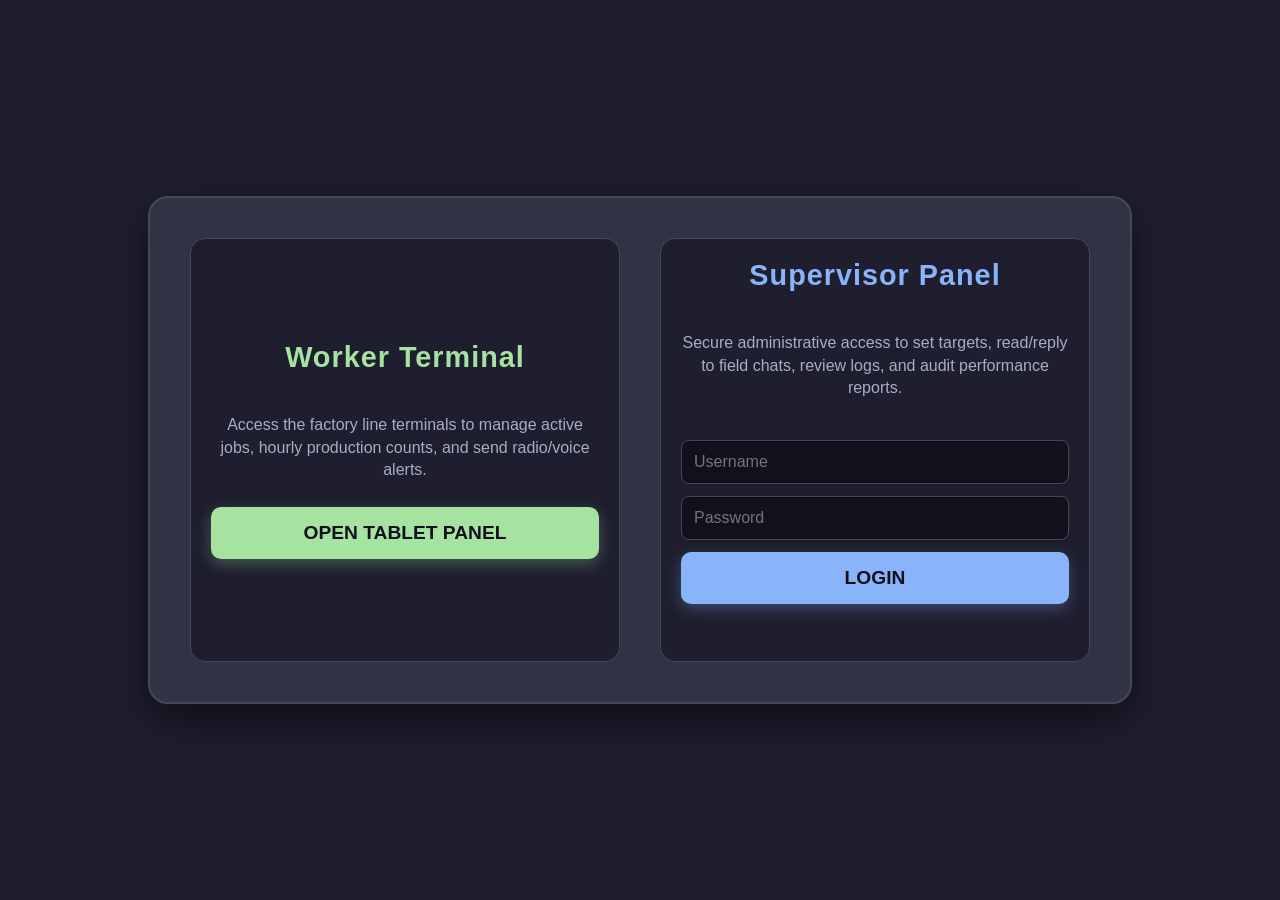
==== index.html @ f17b03d1 "Create index.html" ====
<!DOCTYPE html>
<html lang="en">
<head>
    <meta charset="UTF-8">
    <meta name="viewport" content="width=device-width, initial-scale=1.0">
    <title>Factory Production Portal</title>
    <style>
        body { font-family: 'Segoe UI', Tahoma, Geneva, Verdana, sans-serif; background-color: #1e1e2e; color: #cdd6f4; margin: 0; padding: 0; display: flex; justify-content: center; align-items: center; height: 100vh; }
        .portal-container { display: flex; gap: 40px; background-color: #313244; padding: 40px; border-radius: 20px; box-shadow: 0 15px 40px rgba(0,0,0,0.5); border: 2px solid #45475a; max-width: 900px; width: 90%; }
        .portal-section { flex: 1; display: flex; flex-direction: column; align-items: center; justify-content: center; padding: 20px; border-radius: 15px; background-color: #1e1e2e; border: 1px solid #45475a; text-align: center; }
        .portal-section h2 { margin-top: 0; font-size: 1.8rem; letter-spacing: 1px; }
        .section-worker h2 { color: #a6e3a1; }
        .section-supervisor h2 { color: #89b4fa; }
        p { color: #a6adc8; font-size: 1rem; margin-bottom: 25px; line-height: 1.4; }
        .btn-portal { border: none; padding: 15px 30px; font-size: 1.2rem; font-weight: bold; border-radius: 10px; cursor: pointer; width: 100%; box-sizing: border-box; transition: 0.2s; text-transform: uppercase; }
        .btn-worker { background-color: #a6e3a1; color: #11111b; box-shadow: 0 5px 15px rgba(166, 227, 161, 0.3); }
        .btn-worker:hover { background-color: #94e2d5; }
        .btn-supervisor { background-color: #89b4fa; color: #11111b; box-shadow: 0 5px 15px rgba(137, 180, 250, 0.3); }
        .btn-supervisor:hover { background-color: #74c7ec; }
        
        .login-form { width: 100%; display: flex; flex-direction: column; gap: 12px; margin-top: 15px; }
        .login-form input { padding: 12px; border-radius: 8px; border: 1px solid #45475a; background-color: #11111b; color: #fff; font-size: 1rem; }
        .error-msg { color: #f38ba8; font-size: 0.95rem; font-weight: bold; min-height: 20px; margin-top: 5px; }
    </style>
</head>
<body>

    <div class="portal-container">
        
        <div class="portal-section section-worker">
            <h2>Worker Terminal</h2>
            <p>Access the factory line terminals to manage active jobs, hourly production counts, and send radio/voice alerts.</p>
            <button class="btn-portal btn-worker" onclick="window.location.href='ProductivityStation.html'">Open Tablet Panel</button>
        </div>

        <div class="portal-section section-supervisor">
            <h2>Supervisor Panel</h2>
            <p>Secure administrative access to set targets, read/reply to field chats, review logs, and audit performance reports.</p>
            
            <div class="login-form">
                <input type="text" id="username" placeholder="Username">
                <input type="password" id="password" placeholder="Password" onkeypress="if(event.key === 'Enter') handleLogin()">
                <button class="btn-portal btn-supervisor" onclick="handleLogin()">Login</button>
                <div class="error-msg" id="errorMsg"></div>
            </div>
        </div>

    </div>

<script>
    // 🔥 ΒΑΛΕ ΕΔΩ ΤΟ ΔΙΚΟ ΣΟΥ RENDER URL 🔥
    const SERVER_URL = "https://my-factory-server.onrender.com";

    function handleLogin() {
        const u = document.getElementById('username').value.trim();
        const p = document.getElementById('password').value;
        const err = document.getElementById('errorMsg');
        err.textContent = "";

        if(u === "" || p === "") { err.textContent = "Please fill in all fields."; return; }

        fetch(`${SERVER_URL}/api/login`, {
            method: 'POST',
            headers: { 'Content-Type': 'application/json' },
            body: JSON.stringify({ username: u, password: p })
        })
        .then(res => {
            if(!res.ok) throw new Error("Invalid Credentials");
            return res.json();
        })
        .then(data => {
            // Επιτυχία! Αποθηκεύουμε ένα "κλειδί" στη μνήμη του browser για τη συγκεκριμένη καρτέλα
            sessionStorage.setItem('supervisor_logged_in', 'true');
            window.location.href = 'supervisor.html';
        })
        .catch(error => {
            err.textContent = "❌ Invalid Username or Password!";
        });
    }
</script>
</body>
</html>
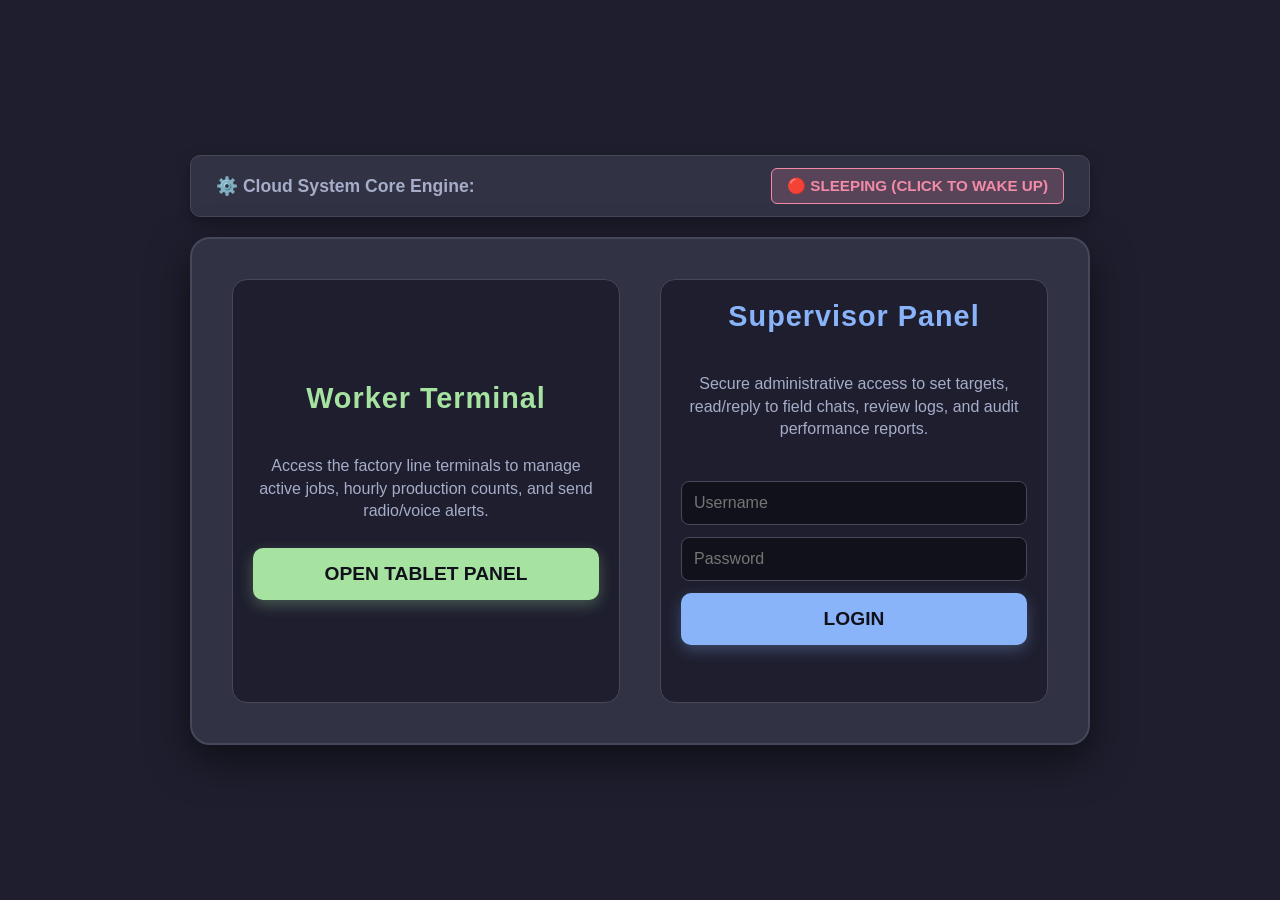
==== commit e3b941c9: "Update index.html" ====
--- a/index.html
+++ b/index.html
@@ -5,8 +5,20 @@
     <meta name="viewport" content="width=device-width, initial-scale=1.0">
     <title>Factory Production Portal</title>
     <style>
-        body { font-family: 'Segoe UI', Tahoma, Geneva, Verdana, sans-serif; background-color: #1e1e2e; color: #cdd6f4; margin: 0; padding: 0; display: flex; justify-content: center; align-items: center; height: 100vh; }
-        .portal-container { display: flex; gap: 40px; background-color: #313244; padding: 40px; border-radius: 20px; box-shadow: 0 15px 40px rgba(0,0,0,0.5); border: 2px solid #45475a; max-width: 900px; width: 90%; }
+        body { font-family: 'Segoe UI', Tahoma, Geneva, Verdana, sans-serif; background-color: #1e1e2e; color: #cdd6f4; margin: 0; padding: 0; display: flex; flex-direction: column; justify-content: center; align-items: center; height: 100vh; gap: 20px; }
+        
+        /* SERVER STATUS BAR */
+        .server-status-container { background-color: #313244; padding: 12px 25px; border-radius: 10px; border: 1px solid #45475a; display: flex; align-items: center; gap: 15px; box-shadow: 0 5px 15px rgba(0,0,0,0.3); max-width: 900px; width: 90%; box-sizing: border-box; justify-content: space-between; }
+        .status-text { font-size: 1.1rem; font-weight: bold; color: #a6adc8; }
+        .status-badge { padding: 8px 15px; border-radius: 6px; font-weight: bold; cursor: pointer; border: none; transition: 0.2s; font-size: 0.95rem; text-transform: uppercase; }
+        .status-badge.sleeping { background-color: rgba(243, 139, 168, 0.2); color: #f38ba8; border: 1px solid #f38ba8; animation: pulse-red 1.5s infinite alternate; }
+        .status-badge.loading { background-color: rgba(249, 226, 175, 0.2); color: #f9e2af; border: 1px solid #f9e2af; cursor: wait; }
+        .status-badge.ready { background-color: rgba(166, 227, 161, 0.2); color: #a6e3a1; border: 1px solid #a6e3a1; cursor: default; pointer-events: none; }
+
+        @keyframes pulse-red { 0% { box-shadow: 0 0 0 rgba(243, 139, 168, 0); } 100% { box-shadow: 0 0 10px rgba(243, 139, 168, 0.6); } }
+
+        /* PORTAL MAIN CONTAINER */
+        .portal-container { display: flex; gap: 40px; background-color: #313244; padding: 40px; border-radius: 20px; box-shadow: 0 15px 40px rgba(0,0,0,0.5); border: 2px solid #45475a; max-width: 900px; width: 90%; box-sizing: border-box; }
         .portal-section { flex: 1; display: flex; flex-direction: column; align-items: center; justify-content: center; padding: 20px; border-radius: 15px; background-color: #1e1e2e; border: 1px solid #45475a; text-align: center; }
         .portal-section h2 { margin-top: 0; font-size: 1.8rem; letter-spacing: 1px; }
         .section-worker h2 { color: #a6e3a1; }
@@ -24,6 +36,11 @@
     </style>
 </head>
 <body>
+
+    <div class="server-status-container">
+        <div class="status-text">⚙️ Cloud System Core Engine:</div>
+        <button class="status-badge sleeping" id="serverBadge" onclick="pingAndWakeUpServer()">🔴 Sleeping (Click to Wake Up)</button>
+    </div>
 
     <div class="portal-container">
         
@@ -51,6 +68,40 @@
     // 🔥 ΒΑΛΕ ΕΔΩ ΤΟ ΔΙΚΟ ΣΟΥ RENDER URL 🔥
     const SERVER_URL = "https://my-factory-server.onrender.com";
 
+    // 🔥 ΝΕΑ ΛΕΙΤΟΥΡΓΙΑ: ΑΥΤΟΜΑΤΟΣ ΕΛΕΓΧΟΣ ΚΑΙ ΞΥΠΝΗΜΑ SERVER 🔥
+    function checkServerStatusSilently() {
+        fetch(`${SERVER_URL}/`)
+        .then(res => {
+            if(res.ok) {
+                const badge = document.getElementById('serverBadge');
+                badge.className = "status-badge ready";
+                badge.textContent = "🟢 Server Ready & Active";
+            }
+        })
+        .catch(e => {});
+    }
+
+    function pingAndWakeUpServer() {
+        const badge = document.getElementById('serverBadge');
+        badge.className = "status-badge loading";
+        badge.textContent = "⏳ Waking up server... Please wait";
+
+        // Στέλνει αίτημα στην αρχική σελίδα του Server για να τον αναγκάσει να κάνει Cold Start
+        fetch(`${SERVER_URL}/`)
+        .then(res => {
+            if(res.ok) {
+                badge.className = "status-badge ready";
+                badge.textContent = "🟢 Server Ready & Active";
+            } else {
+                throw new Error();
+            }
+        })
+        .catch(error => {
+            badge.className = "status-badge sleeping";
+            badge.textContent = "❌ Connection Failed. Retry?";
+        });
+    }
+
     function handleLogin() {
         const u = document.getElementById('username').value.trim();
         const p = document.getElementById('password').value;
@@ -69,14 +120,16 @@
             return res.json();
         })
         .then(data => {
-            // Επιτυχία! Αποθηκεύουμε ένα "κλειδί" στη μνήμη του browser για τη συγκεκριμένη καρτέλα
             sessionStorage.setItem('supervisor_logged_in', 'true');
-            window.location.href = 'supervisor.html';
+            window.location.href = 'SupervisorPanel.html';
         })
         .catch(error => {
             err.textContent = "❌ Invalid Username or Password!";
         });
     }
+
+    // Μόλις ανοίξει η σελίδα, κάνει ένα κρυφό τεστ. Αν ο server είναι ήδη ξύπνιος, το πράσινο λαμπάκι ανάβει αμέσως!
+    checkServerStatusSilently();
 </script>
 </body>
 </html>
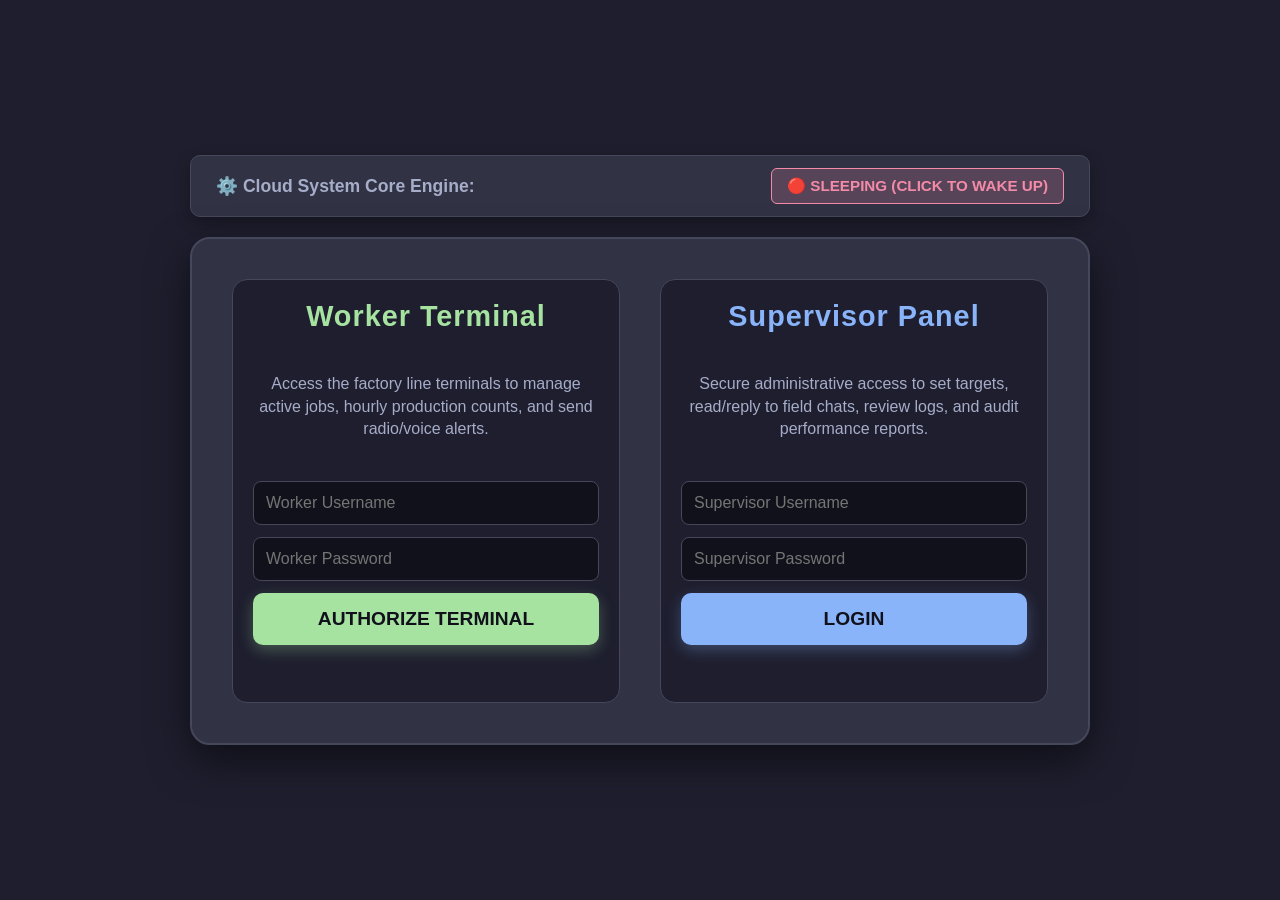
==== commit 5d763c49: "Update index.html" ====
--- a/index.html
+++ b/index.html
@@ -33,6 +33,8 @@
         .login-form { width: 100%; display: flex; flex-direction: column; gap: 12px; margin-top: 15px; }
         .login-form input { padding: 12px; border-radius: 8px; border: 1px solid #45475a; background-color: #11111b; color: #fff; font-size: 1rem; }
         .error-msg { color: #f38ba8; font-size: 0.95rem; font-weight: bold; min-height: 20px; margin-top: 5px; }
+        
+        .authorized-badge { color: #a6e3a1; font-weight: bold; font-size: 1.1rem; margin-bottom: 15px; background-color: rgba(166, 227, 161, 0.1); border: 1px dashed #a6e3a1; padding: 10px; border-radius: 8px; width: 100%; box-sizing: border-box; }
     </style>
 </head>
 <body>
@@ -47,7 +49,17 @@
         <div class="portal-section section-worker">
             <h2>Worker Terminal</h2>
             <p>Access the factory line terminals to manage active jobs, hourly production counts, and send radio/voice alerts.</p>
-            <button class="btn-portal btn-worker" onclick="window.location.href='ProductivityStation.html'">Open Tablet Panel</button>
+            
+            <div id="workerAuthSuccess" class="authorized-badge" style="display: none;">✓ DEVICE AUTHORIZED</div>
+            
+            <div class="login-form" id="workerLoginForm">
+                <input type="text" id="w_username" placeholder="Worker Username">
+                <input type="password" id="w_password" placeholder="Worker Password" onkeypress="if(event.key === 'Enter') handleWorkerLogin()">
+                <button class="btn-portal btn-worker" onclick="handleWorkerLogin()">Authorize Terminal</button>
+                <div class="error-msg" id="w_errorMsg"></div>
+            </div>
+            
+            <button class="btn-portal btn-worker" id="btnOpenWorker" style="display: none; margin-top: 15px;" onclick="window.location.href='ProductivityStation.html'">Open Tablet Panel</button>
         </div>
 
         <div class="portal-section section-supervisor">
@@ -55,9 +67,9 @@
             <p>Secure administrative access to set targets, read/reply to field chats, review logs, and audit performance reports.</p>
             
             <div class="login-form">
-                <input type="text" id="username" placeholder="Username">
-                <input type="password" id="password" placeholder="Password" onkeypress="if(event.key === 'Enter') handleLogin()">
-                <button class="btn-portal btn-supervisor" onclick="handleLogin()">Login</button>
+                <input type="text" id="username" placeholder="Supervisor Username">
+                <input type="password" id="password" placeholder="Supervisor Password" onkeypress="if(event.key === 'Enter') handleSupervisorLogin()">
+                <button class="btn-portal btn-supervisor" onclick="handleSupervisorLogin()">Login</button>
                 <div class="error-msg" id="errorMsg"></div>
             </div>
         </div>
@@ -68,68 +80,71 @@
     // 🔥 ΒΑΛΕ ΕΔΩ ΤΟ ΔΙΚΟ ΣΟΥ RENDER URL 🔥
     const SERVER_URL = "https://my-factory-server.onrender.com";
 
-    // 🔥 ΝΕΑ ΛΕΙΤΟΥΡΓΙΑ: ΑΥΤΟΜΑΤΟΣ ΕΛΕΓΧΟΣ ΚΑΙ ΞΥΠΝΗΜΑ SERVER 🔥
+    // ΕΛΕΓΧΟΣ ΜΝΗΜΗΣ TABLET ΚΑΤΑ ΤΗΝ ΕΚΚΙΝΗΣΗ
+    function checkDeviceAuthorization() {
+        if (localStorage.getItem('worker_logged_in') === 'true') {
+            document.getElementById('workerLoginForm').style.display = 'none';
+            document.getElementById('workerAuthSuccess').style.style = 'block'; // Fallback
+            document.getElementById('workerAuthSuccess').style.display = 'block';
+            document.getElementById('btnOpenWorker').style.display = 'block';
+        } else {
+            document.getElementById('workerLoginForm').style.display = 'flex';
+            document.getElementById('workerAuthSuccess').style.display = 'none';
+            document.getElementById('btnOpenWorker').style.display = 'none';
+        }
+    }
+
     function checkServerStatusSilently() {
-        fetch(`${SERVER_URL}/`)
-        .then(res => {
-            if(res.ok) {
-                const badge = document.getElementById('serverBadge');
-                badge.className = "status-badge ready";
-                badge.textContent = "🟢 Server Ready & Active";
-            }
-        })
-        .catch(e => {});
+        fetch(`${SERVER_URL}/`).then(res => { if(res.ok) { const badge = document.getElementById('serverBadge'); badge.className = "status-badge ready"; badge.textContent = "🟢 Server Ready & Active"; } }).catch(e => {});
     }
 
     function pingAndWakeUpServer() {
-        const badge = document.getElementById('serverBadge');
-        badge.className = "status-badge loading";
-        badge.textContent = "⏳ Waking up server... Please wait";
-
-        // Στέλνει αίτημα στην αρχική σελίδα του Server για να τον αναγκάσει να κάνει Cold Start
-        fetch(`${SERVER_URL}/`)
-        .then(res => {
-            if(res.ok) {
-                badge.className = "status-badge ready";
-                badge.textContent = "🟢 Server Ready & Active";
-            } else {
-                throw new Error();
-            }
-        })
-        .catch(error => {
-            badge.className = "status-badge sleeping";
-            badge.textContent = "❌ Connection Failed. Retry?";
-        });
+        const badge = document.getElementById('serverBadge'); badge.className = "status-badge loading"; badge.textContent = "⏳ Waking up server... Please wait";
+        fetch(`${SERVER_URL}/`).then(res => { if(res.ok) { badge.className = "status-badge ready"; badge.textContent = "🟢 Server Ready & Active"; } else { throw new Error(); } }).catch(error => { badge.className = "status-badge sleeping"; badge.textContent = "❌ Connection Failed. Retry?"; });
     }
 
-    function handleLogin() {
+    // LOGIN ΕΡΓΑΤΗ (ΑΠΟΘΗΚΕΥΕΤΑΙ ΜΟΝΙΜΑ ΣΤΟ TABLET)
+    function handleWorkerLogin() {
+        const u = document.getElementById('w_username').value.trim();
+        const p = document.getElementById('w_password').value;
+        const err = document.getElementById('w_errorMsg');
+        err.textContent = "";
+        if(u === "" || p === "") { err.textContent = "Please fill in all fields."; return; }
+
+        fetch(`${SERVER_URL}/api/login`, {
+            method: 'POST', headers: { 'Content-Type': 'application/json' },
+            body: JSON.stringify({ username: u, password: p })
+        })
+        .then(res => { if(!res.ok) throw new Error(); return res.json(); })
+        .then(data => {
+            localStorage.setItem('worker_logged_in', 'true'); // 👈 Μόνιμη αποθήκευση στη συσκευή
+            checkDeviceAuthorization();
+        })
+        .catch(error => { err.textContent = "❌ Invalid Worker Credentials!"; });
+    }
+
+    // LOGIN ΕΠΟΠΤΗ (ΖΗΤΕΙΤΑΙ ΚΑΘΕ ΦΟΡΑ ΠΟΥ ΚΛΕΙΝΕΙ Ο BROWSER)
+    function handleSupervisorLogin() {
         const u = document.getElementById('username').value.trim();
         const p = document.getElementById('password').value;
         const err = document.getElementById('errorMsg');
         err.textContent = "";
-
         if(u === "" || p === "") { err.textContent = "Please fill in all fields."; return; }
 
         fetch(`${SERVER_URL}/api/login`, {
-            method: 'POST',
-            headers: { 'Content-Type': 'application/json' },
+            method: 'POST', headers: { 'Content-Type': 'application/json' },
             body: JSON.stringify({ username: u, password: p })
         })
-        .then(res => {
-            if(!res.ok) throw new Error("Invalid Credentials");
-            return res.json();
-        })
+        .then(res => { if(!res.ok) throw new Error(); return res.json(); })
         .then(data => {
-            sessionStorage.setItem('supervisor_logged_in', 'true');
+            sessionStorage.setItem('supervisor_logged_in', 'true'); // 👈 Προσωρινή έγκριση συνεδρίας
             window.location.href = 'SupervisorPanel.html';
         })
-        .catch(error => {
-            err.textContent = "❌ Invalid Username or Password!";
-        });
+        .catch(error => { err.textContent = "❌ Invalid Supervisor Credentials!"; });
     }
 
-    // Μόλις ανοίξει η σελίδα, κάνει ένα κρυφό τεστ. Αν ο server είναι ήδη ξύπνιος, το πράσινο λαμπάκι ανάβει αμέσως!
     checkServerStatusSilently();
+    checkDeviceAuthorization();
 </script>
 </body>
 </html>
